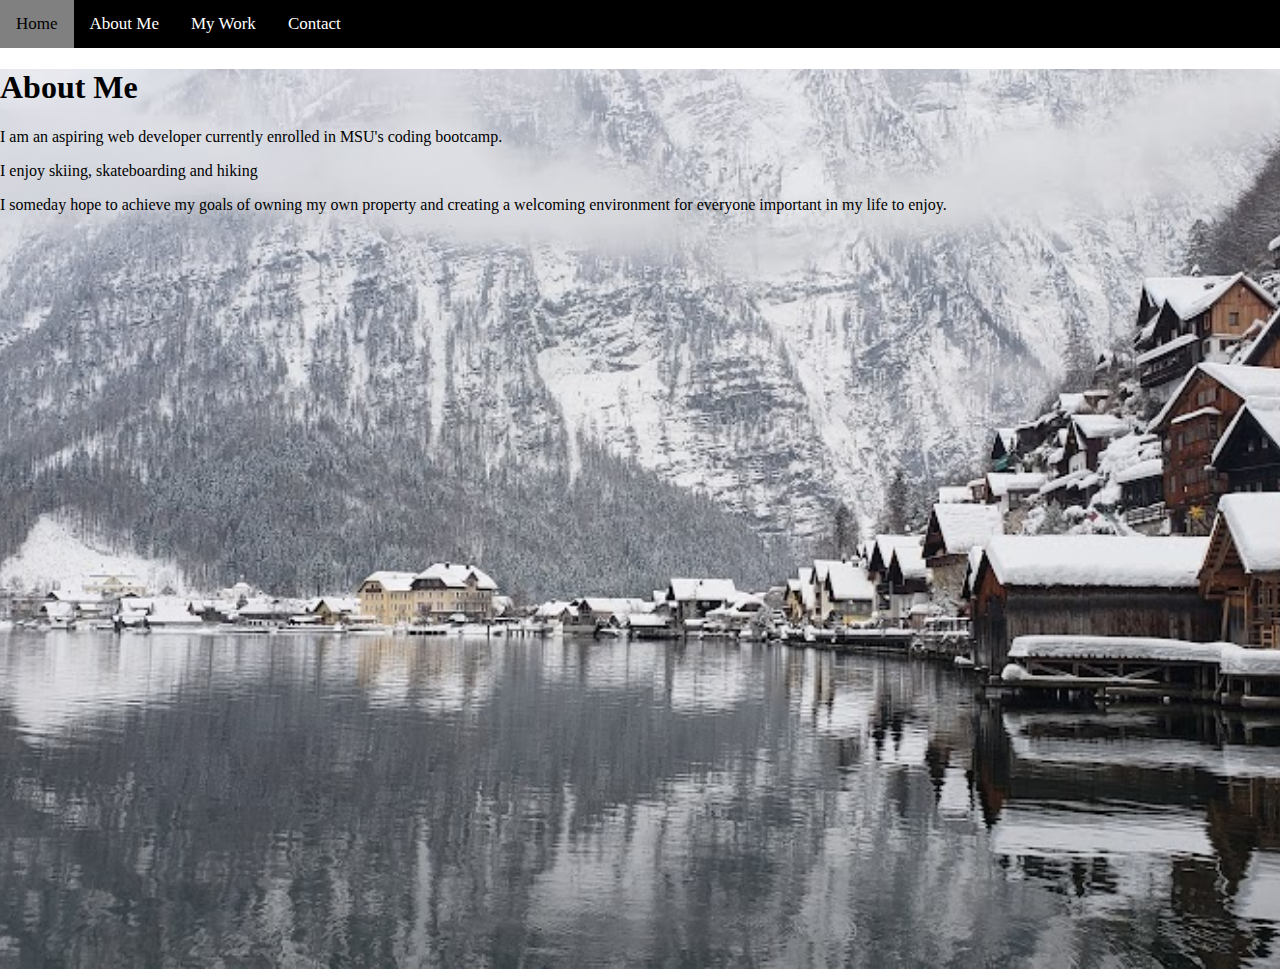
==== index2.html @ dcb6ed15 "Added About Me page and Footer" ====
<!DOCTYPE html>
<html lang="en">
<head>
    <meta charset="UTF-8">
    <meta http-equiv="X-UA-Compatible" content="IE=edge">
    <meta name="viewport" content="width=device-width, initial-scale=1.0">
    <title>Brenden's Portfolio</title>
    <link rel="stylesheet" href="assets/css/style.css">
</head>
<body>
    
    <header>
    <!-- Navbar -->
        <nav class="navbar">
            <a class="active" href="./index.html">Home</a>
            <a href="./index2.html">About Me</a>
            <a href="My-Work">My Work</a>
            <a href="#contact">Contact</a>
        </nav>
    </header>

    <div class="hero2">
        <div class="container">
            <h1>About Me</h1>
            <p>I am an aspiring web developer currently enrolled in MSU's coding bootcamp.</p>
            <p>I enjoy skiing, skateboarding and hiking</p>
            <p>I someday hope to achieve my goals of owning my own property and creating a welcoming environment for everyone important in my life to enjoy.</p>
        </div>
    </div>
---- assets/css/style.css ----
.navbar {
    background-color:black;
    overflow: hidden;
}

.navbar a {
    float: left;
    color: white;
    text-align: center;
    padding: 14px 16px;
    text-decoration: none;
    font-size: 17px;
}

.navbar a:hover {
    background-color: grey;
    color: black;
}

.navbar a.active {
    background-color:grey;
}

body, html {
    height: 100%;
}
body {
    margin: 0;
    padding: 0;
}

.hero{
    position: relative;
    width: 100vw;
    height: 110vh;
}
.hero {
    background-image:linear-gradient(rgba(0, 0, 0, 0.5), rgba(0, 0, 0, 0.5)), url("../Images/friends_bren-1.JPG");
    height: 100%;
    background-position: center;
    background-repeat: no-repeat;
    background-size:cover;
    position: relative;
}

.hero-text {
    text-align: center;
    position: absolute;
    top: 40%;
    left:40%;
    transform: translate (-50%, -50%);
    color: white;
}

.hero-text h1{
    font-size:calc(0.5rem + 8vmin);
    font-weight: 600;
    font-style: italic;
    text-decoration: underline;
}

.hero-text a{
    font-size: calc(0.5rem + 2vmin);
    font-weight: 400;
    font-style: italic;
    line-height: 1.2;
    text-decoration: underline;
    color: white;
  }
.hero2 {
    background-image:url("../Images/background\ image.jpg");
    height: 100%;
    background-position: center;
    background-repeat: no-repeat;
    background-size:cover;
    position: relative;
}

.hero2 .container{
    width:
}
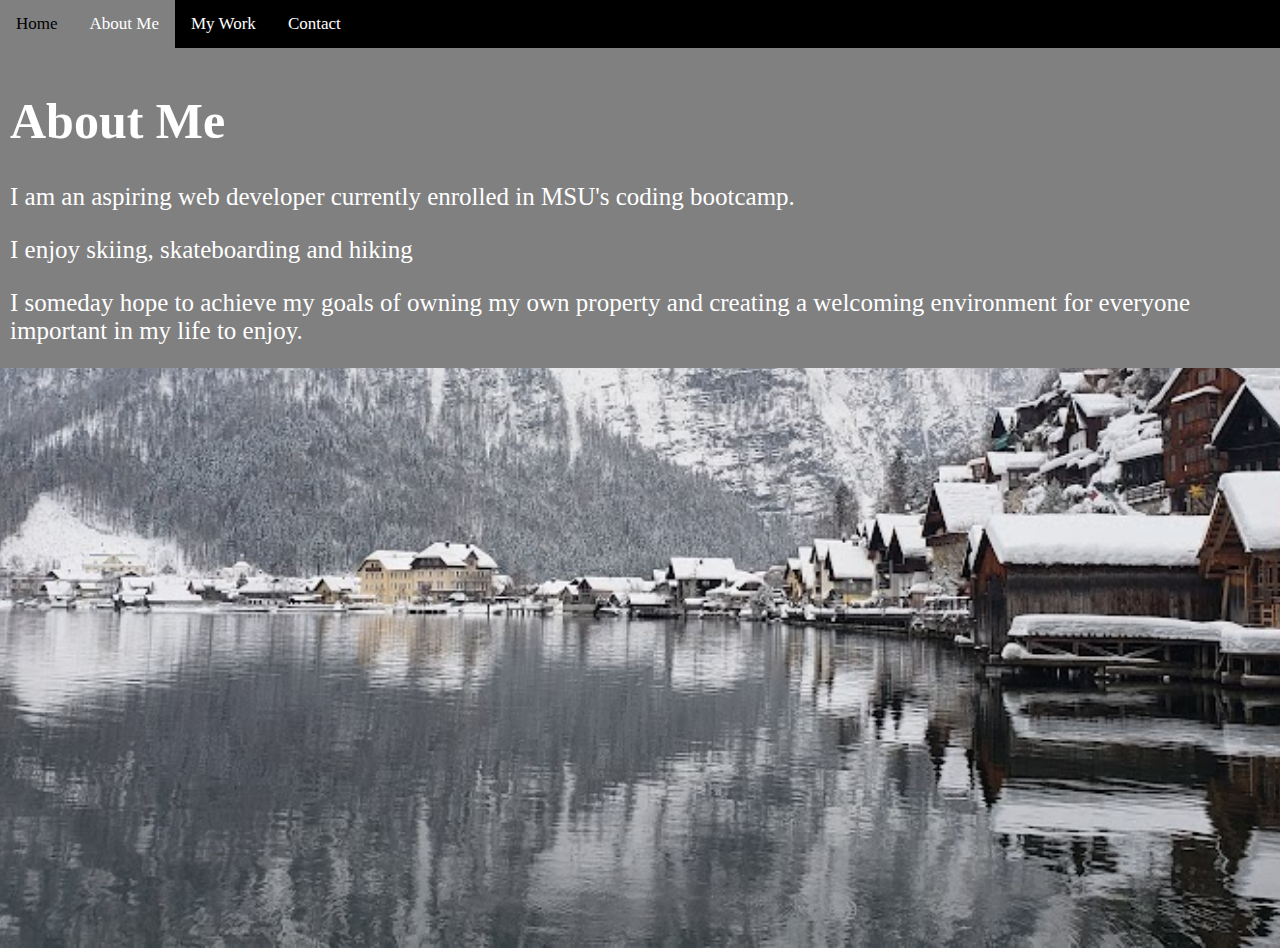
==== commit 9b4fe826: "Finished Up About me Page" ====
--- a/index2.html
+++ b/index2.html
@@ -12,18 +12,19 @@
     <header>
     <!-- Navbar -->
         <nav class="navbar">
-            <a class="active" href="./index.html">Home</a>
-            <a href="./index2.html">About Me</a>
+            <a  href="./index.html">Home</a>
+            <a class="active" href="./index2.html">About Me</a>
             <a href="My-Work">My Work</a>
             <a href="#contact">Contact</a>
         </nav>
     </header>
 
     <div class="hero2">
-        <div class="container">
+       <div class="container">
             <h1>About Me</h1>
             <p>I am an aspiring web developer currently enrolled in MSU's coding bootcamp.</p>
             <p>I enjoy skiing, skateboarding and hiking</p>
             <p>I someday hope to achieve my goals of owning my own property and creating a welcoming environment for everyone important in my life to enjoy.</p>
-        </div>
-    </div>+         </div>
+    </div>
+    </body>--- a/assets/css/style.css
+++ b/assets/css/style.css
@@ -32,7 +32,8 @@
 .hero{
     position: relative;
     width: 100vw;
-    height: 110vh;
+    height: 100vh;
+    display: flex;
 }
 .hero {
     background-image:linear-gradient(rgba(0, 0, 0, 0.5), rgba(0, 0, 0, 0.5)), url("../Images/friends_bren-1.JPG");
@@ -74,8 +75,52 @@
     background-repeat: no-repeat;
     background-size:cover;
     position: relative;
+    display: flex;
 }
 
 .hero2 .container{
-    width:
-}+    position: relative;
+    padding:10px;
+    height:300px;
+    left: 0;
+    bottom:0;
+    font-size:25px;
+    background-color:grey;
+    color:white;
+
+}
+
+footer {
+    padding: 10px;
+    height: 70px;
+    left: 0;
+    bottom: 0;
+    width: 100%;
+    text-align: center;
+    font-size: 14px;
+    background-color:grey;
+    color:white;
+}
+
+.fa {
+    color: black;
+    padding: 20px;
+    font-size: 30px;
+    width: 20px;
+    text-align: center;
+    text-decoration: none;
+}
+
+.fa:hover {
+    opacity: 0.7;
+  }
+
+  .fa-linkedin {
+    background: lightblue;
+    color: white;
+  }
+
+  .fa-github {
+    background:black;
+    color: white;
+  }